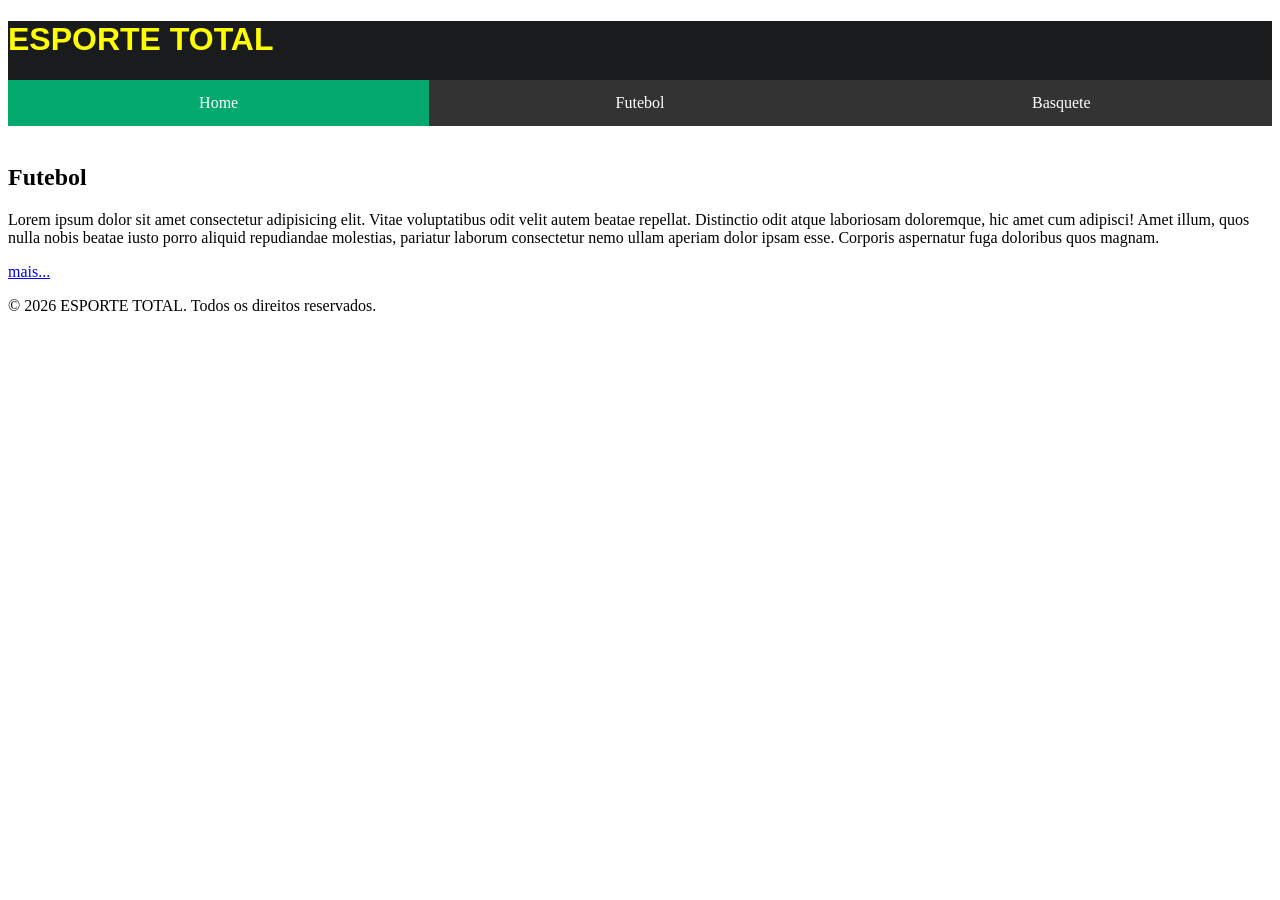
==== rm572279/index.html @ 8927dcc6 "feat: adicionando as classes e nav com active em todas as files, como feito na branch pf com rm. (te" ====
<!doctype html>
<html lang="pt-br">
  <head>
    <meta charset="UTF-8" />
    <meta name="viewport" content="width=device-width, initial-scale=1.0" />
    <title>ESPORTE TOTAL</title>

	<link rel="stylesheet" href="./css/style.css">

  </head>
  <body>
   
	  <header class="cabecalho">
      <h1 id="titulo">ESPORTE TOTAL</h1>
        <nav>
          <ul class="navbar">
            <li><a class="active" href="./index.html">Home</a></li>
            <li class="center"><a href="./paginas/futebol.html">Futebol</a></li>
            <li class="right"><a href="./paginas/basquete.html">Basquete</a></li>
          </ul>
      </nav>
    </header>

    <img src="" alt="">

    <main>
      <section>
        <h2>Futebol</h2>
        <p>
          Lorem ipsum dolor sit amet consectetur adipisicing elit. Vitae
          voluptatibus odit velit autem beatae repellat. Distinctio odit atque
          laboriosam doloremque, hic amet cum adipisci! Amet illum, quos nulla
          nobis beatae iusto porro aliquid repudiandae molestias, pariatur
          laborum consectetur nemo ullam aperiam dolor ipsam esse. Corporis
          aspernatur fuga doloribus quos magnam.
        </p>
        <a href="./paginas/futebol.html">mais...</a>
      </section>
    </main>
    <footer>
      <p>&copy; 2026 ESPORTE TOTAL. Todos os direitos reservados.</p>
    </footer>
  </body>
</html>
---- rm572279/css/style.css ----
header {
    background-color: #1a1b1c;
    color: yellow;
}

header h1 {
    font-family: Arial, sans-serif;
}


.navbar {
  list-style: none;
  margin: 0;
  padding: 0;
  display: flex;
  background-color: #333;
  align-items: center;
}


.navbar li {
  flex: 1;
}

.navbar li a {
  display: block;
  color: white;
  text-align: center;
  padding: 14px 20px;
  text-decoration: none;
}


.navbar li a:hover {
  background-color: #111;
}


.cabecalho::after {
  content: "";
  display: block;
  clear: both;
}

/* active */
.navbar li a.active {
  background-color: #04AA6D;
}

/* centro */
.navbar li.center {
  text-align: center;
}

/* direita */
.navbar li.right {
  text-align: right;
}
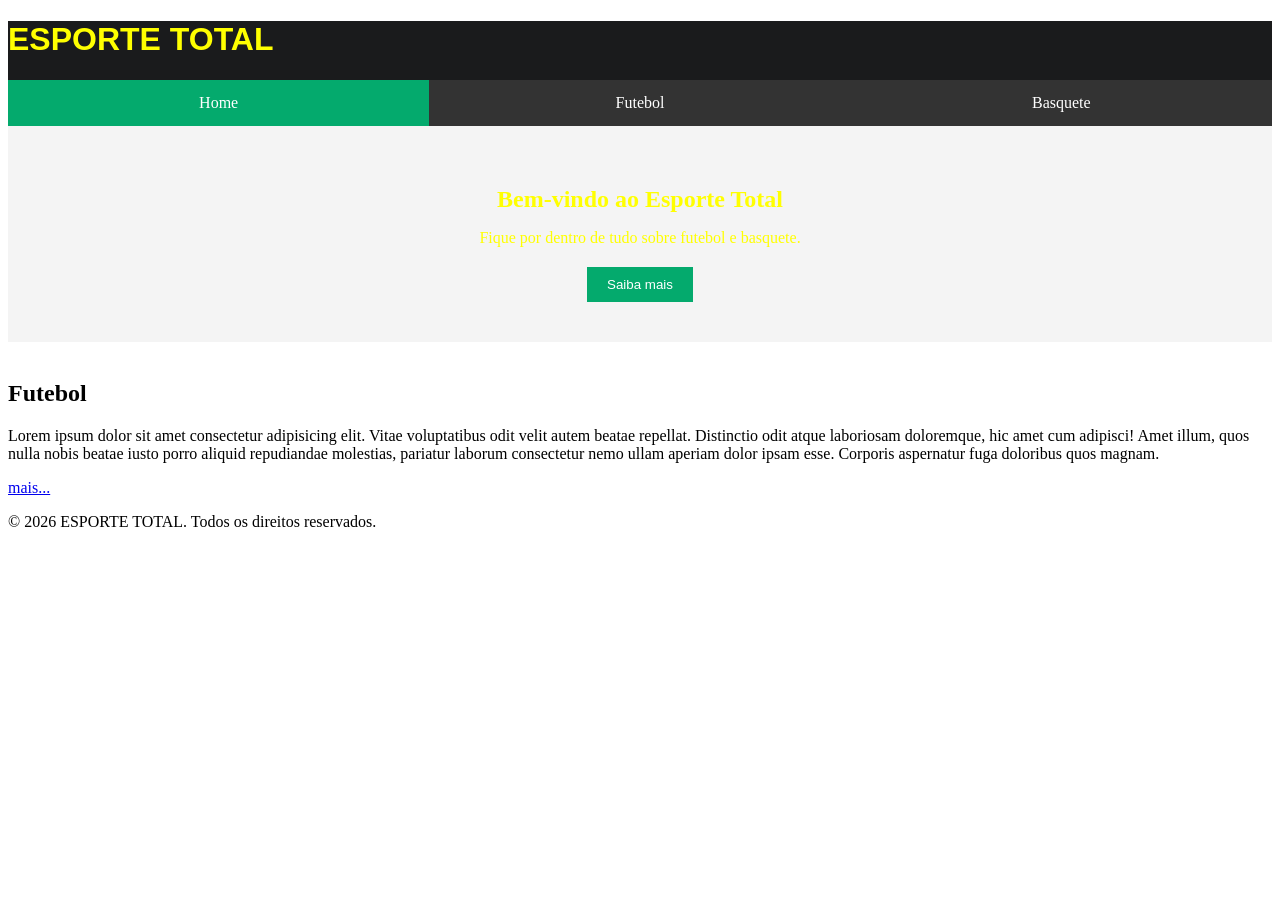
==== commit e42508cd: "feat: adicionando classe hero no index e style.css" ====
--- a/rm572279/index.html
+++ b/rm572279/index.html
@@ -19,6 +19,11 @@
             <li class="right"><a href="./paginas/basquete.html">Basquete</a></li>
           </ul>
       </nav>
+      <section class="hero">
+        <h2>Bem-vindo ao Esporte Total</h2>
+        <p>Fique por dentro de tudo sobre futebol e basquete.</p>
+        <button>Saiba mais</button>
+      </section>
     </header>
 
     <img src="" alt="">
--- a/rm572279/css/style.css
+++ b/rm572279/css/style.css
@@ -57,3 +57,29 @@
 .navbar li.right {
   text-align: right;
 }
+
+.hero {
+  background-color: #f4f4f4;
+  text-align: center;
+  padding: 40px;
+}
+
+.hero h2 {
+  margin-bottom: 10px;
+}
+
+.hero p {
+  margin-bottom: 20px;
+}
+
+.hero button {
+  padding: 10px 20px;
+  border: none;
+  background-color: #04AA6D;
+  color: white;
+  cursor: pointer;
+}
+
+.hero button:hover {
+  background-color: #038e5a;
+}
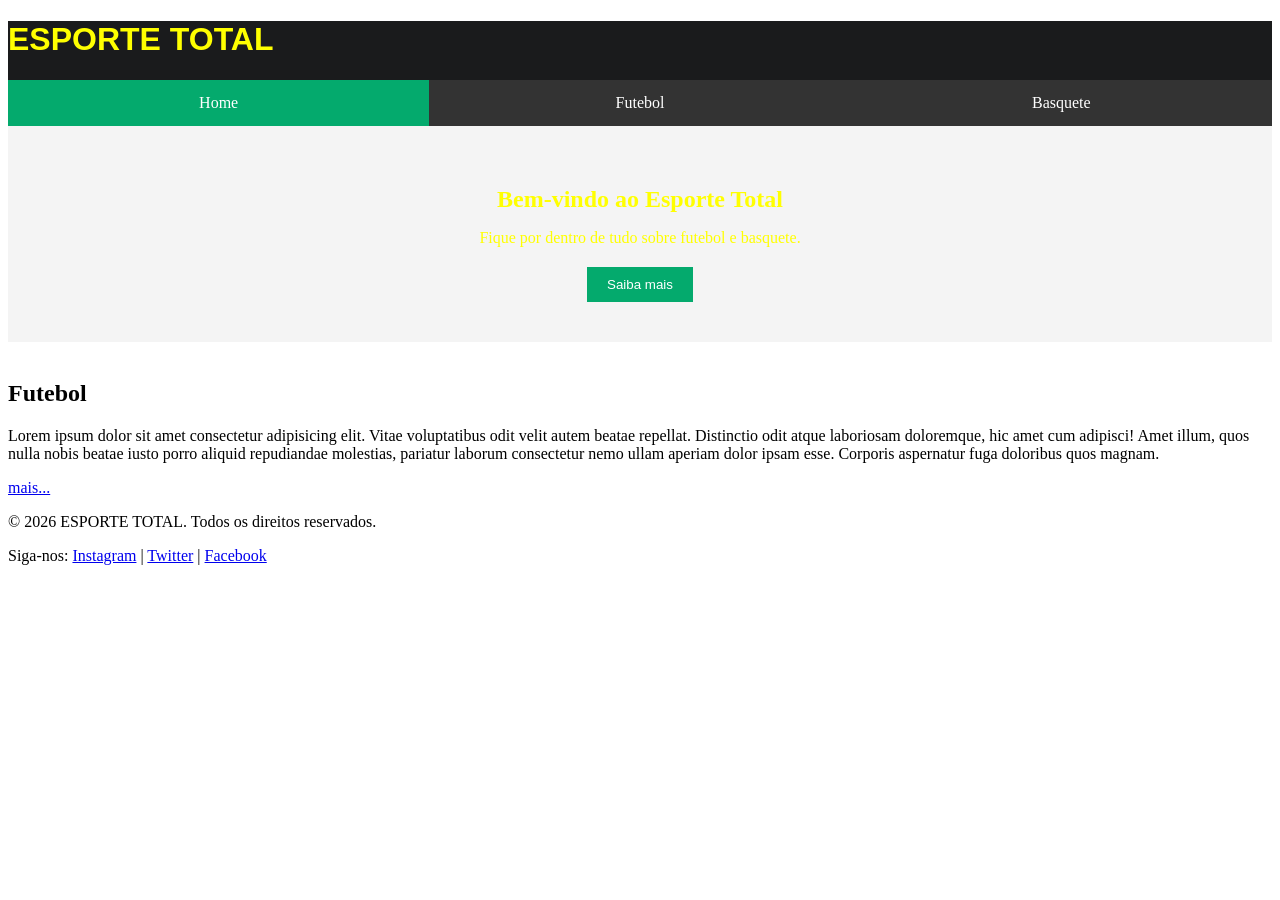
==== commit 2dfa47c4: "feat: aprimorando o rodapé" ====
--- a/rm572279/index.html
+++ b/rm572279/index.html
@@ -44,6 +44,12 @@
     </main>
     <footer>
       <p>&copy; 2026 ESPORTE TOTAL. Todos os direitos reservados.</p>
+      <p>
+      Siga-nos:
+      <a href="#">Instagram</a> |
+      <a href="#">Twitter</a> |
+      <a href="#">Facebook</a>
+      </p>
     </footer>
   </body>
 </html>
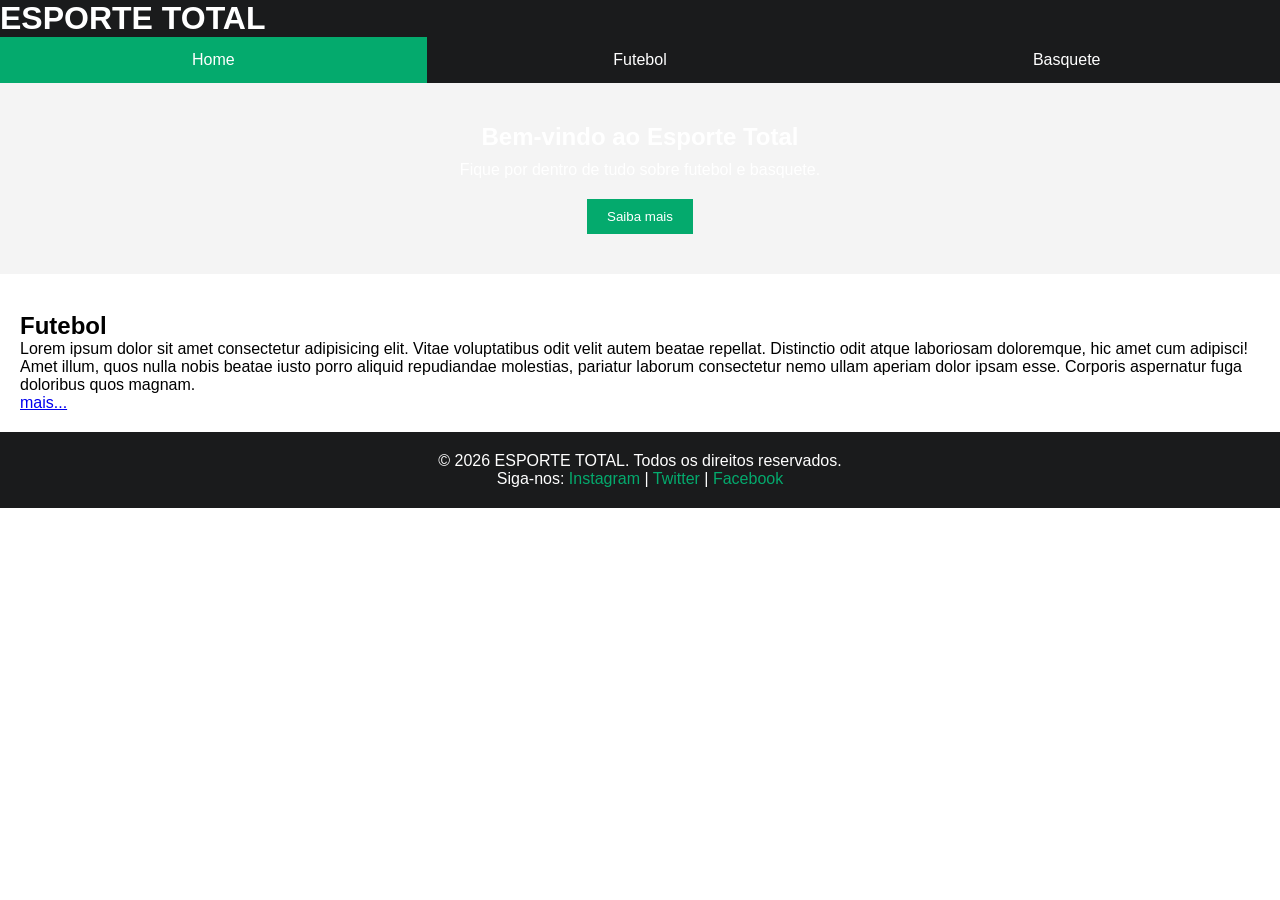
==== commit bf71689a: "feat/fix: arrumando tag nav no basquete.html, aprimorando o button no index.html e adicionando estil" ====
--- a/rm572279/index.html
+++ b/rm572279/index.html
@@ -22,7 +22,7 @@
       <section class="hero">
         <h2>Bem-vindo ao Esporte Total</h2>
         <p>Fique por dentro de tudo sobre futebol e basquete.</p>
-        <button>Saiba mais</button>
+        <button aria-label="Saiba mais sobre esportes">Saiba mais</button>
       </section>
     </header>
 
--- a/rm572279/css/style.css
+++ b/rm572279/css/style.css
@@ -1,20 +1,37 @@
-
+/* RESET CSS */
+* {
+  margin: 0;
+  padding: 0;
+  box-sizing: border-box;
+}
+/* PALETA DE CORES */
+:root {
+  --cor-primaria: #04AA6D;
+  --cor-secundaria: #1a1b1c;
+  --cor-fundo: #f4f4f4;
+  --cor-texto: #ffffff;
+}
 header {
-    background-color: #1a1b1c;
-    color: yellow;
+    background-color: var(--cor-secundaria);
+    color: var(--cor-texto);
 }
 
 header h1 {
     font-family: Arial, sans-serif;
 }
-
+body {
+  font-family: Arial, sans-serif;
+}
+main {
+  padding: 20px;
+}
 
 .navbar {
   list-style: none;
   margin: 0;
   padding: 0;
   display: flex;
-  background-color: #333;
+  background-color: var(--cor-secundaria);
   align-items: center;
 }
 
@@ -45,7 +62,7 @@
 
 /* active */
 .navbar li a.active {
-  background-color: #04AA6D;
+ background-color: var(--cor-primaria);
 }
 
 /* centro */
@@ -59,7 +76,7 @@
 }
 
 .hero {
-  background-color: #f4f4f4;
+  background-color: var(--cor-fundo);
   text-align: center;
   padding: 40px;
 }
@@ -83,3 +100,19 @@
 .hero button:hover {
   background-color: #038e5a;
 }
+
+footer {
+  background-color: #1a1b1c;
+  color: white;
+  text-align: center;
+  padding: 20px;
+}
+
+footer a {
+  color: #04AA6D;
+  text-decoration: none;
+}
+
+footer a:hover {
+  text-decoration: underline;
+}
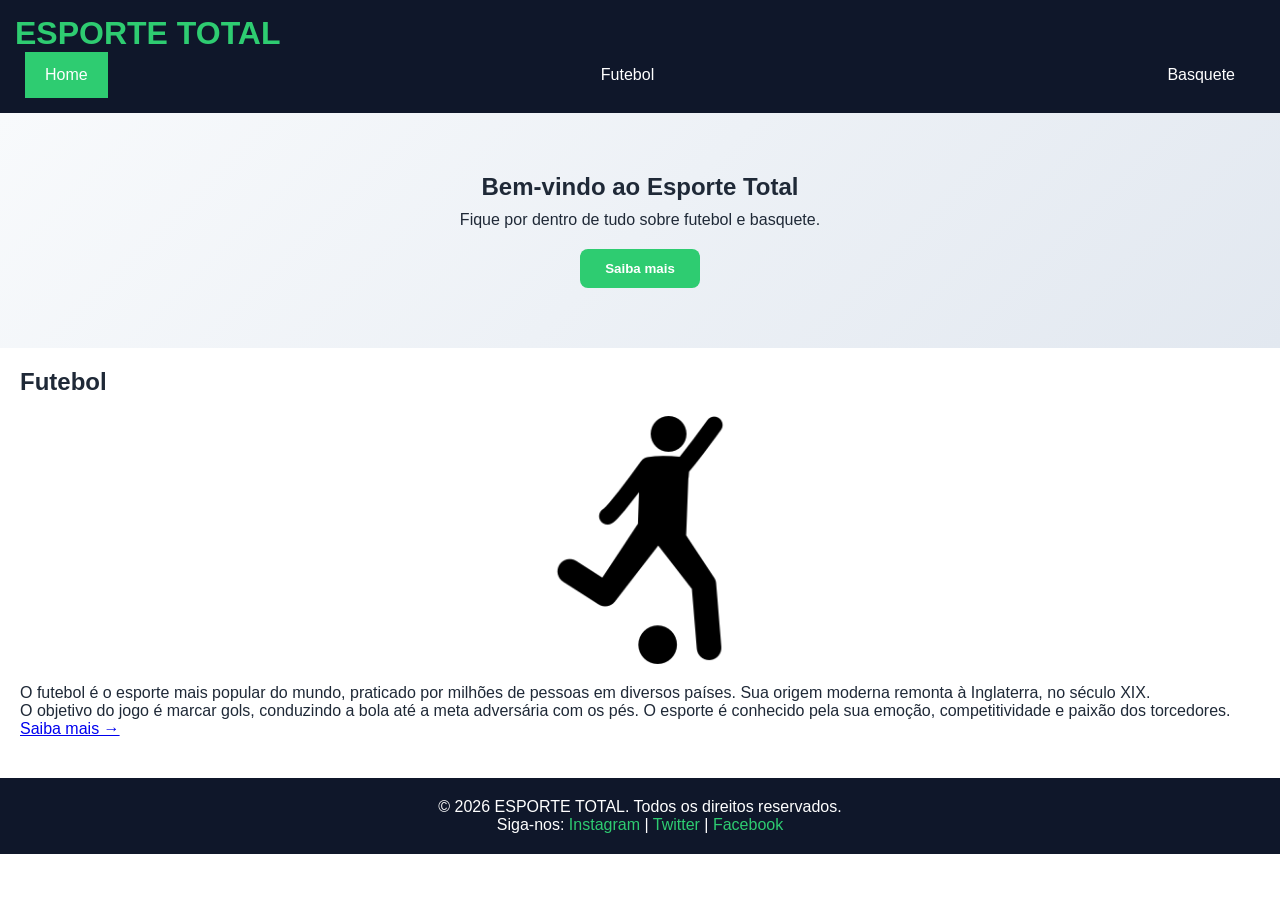
==== commit 98df4988: "feat: retirando o lorem dos parágrafos e os preenchendo com informações dos esportes, organizando o " ====
--- a/rm572279/index.html
+++ b/rm572279/index.html
@@ -5,51 +5,60 @@
     <meta name="viewport" content="width=device-width, initial-scale=1.0" />
     <title>ESPORTE TOTAL</title>
 
-	<link rel="stylesheet" href="./css/style.css">
+    <link rel="stylesheet" href="./css/style.css">
+  </head>
 
-  </head>
   <body>
-   
-	  <header class="cabecalho">
+
+    <header class="cabecalho">
       <h1 id="titulo">ESPORTE TOTAL</h1>
-        <nav>
-          <ul class="navbar">
-            <li><a class="active" href="./index.html">Home</a></li>
-            <li class="center"><a href="./paginas/futebol.html">Futebol</a></li>
-            <li class="right"><a href="./paginas/basquete.html">Basquete</a></li>
-          </ul>
+      <nav>
+        <ul class="navbar">
+          <li><a class="active" href="./index.html">Home</a></li>
+          <li><a href="./paginas/futebol.html">Futebol</a></li>
+          <li><a href="./paginas/basquete.html">Basquete</a></li>
+        </ul>
       </nav>
-      <section class="hero">
-        <h2>Bem-vindo ao Esporte Total</h2>
-        <p>Fique por dentro de tudo sobre futebol e basquete.</p>
-        <button aria-label="Saiba mais sobre esportes">Saiba mais</button>
-      </section>
     </header>
 
-    <img src="" alt="">
+  
+    <section class="hero">
+      <h2>Bem-vindo ao Esporte Total</h2>
+      <p>Fique por dentro de tudo sobre futebol e basquete.</p>
+      <button aria-label="Saiba mais sobre esportes">Saiba mais</button>
+    </section>
 
     <main>
       <section>
         <h2>Futebol</h2>
+
+        <img src="./imagens/img-01-futebol.png" alt="Jogadores de futebol em campo">
+
         <p>
-          Lorem ipsum dolor sit amet consectetur adipisicing elit. Vitae
-          voluptatibus odit velit autem beatae repellat. Distinctio odit atque
-          laboriosam doloremque, hic amet cum adipisci! Amet illum, quos nulla
-          nobis beatae iusto porro aliquid repudiandae molestias, pariatur
-          laborum consectetur nemo ullam aperiam dolor ipsam esse. Corporis
-          aspernatur fuga doloribus quos magnam.
+          O futebol é o esporte mais popular do mundo, praticado por milhões de
+          pessoas em diversos países. Sua origem moderna remonta à Inglaterra,
+          no século XIX.
         </p>
-        <a href="./paginas/futebol.html">mais...</a>
+
+        <p>
+          O objetivo do jogo é marcar gols, conduzindo a bola até a meta
+          adversária com os pés. O esporte é conhecido pela sua emoção,
+          competitividade e paixão dos torcedores.
+        </p>
+
+        <a href="./paginas/futebol.html">Saiba mais →</a>
       </section>
     </main>
+
     <footer>
       <p>&copy; 2026 ESPORTE TOTAL. Todos os direitos reservados.</p>
       <p>
-      Siga-nos:
-      <a href="#">Instagram</a> |
-      <a href="#">Twitter</a> |
-      <a href="#">Facebook</a>
+        Siga-nos:
+        <a href="#">Instagram</a> |
+        <a href="#">Twitter</a> |
+        <a href="#">Facebook</a>
       </p>
     </footer>
+
   </body>
 </html>
--- a/rm572279/css/style.css
+++ b/rm572279/css/style.css
@@ -6,24 +6,31 @@
 }
 /* PALETA DE CORES */
 :root {
-  --cor-primaria: #04AA6D;
-  --cor-secundaria: #1a1b1c;
-  --cor-fundo: #f4f4f4;
+  --cor-primaria: #2ecc71;   
+  --cor-secundaria: #0f172a; 
+  --cor-fundo: #f8fafc;      
   --cor-texto: #ffffff;
+  --cor-destaque: #38bdf8;   
+  --cor-texto-escuro: #1f2937;
 }
 header {
-    background-color: var(--cor-secundaria);
-    color: var(--cor-texto);
+  background-color: var(--cor-secundaria);
+  color: var(--cor-destaque);
+  padding: 15px;
 }
 
 header h1 {
     font-family: Arial, sans-serif;
+    color: var(--cor-primaria)
+
 }
 body {
   font-family: Arial, sans-serif;
+  color: var(--cor-texto-escuro)
 }
 main {
   padding: 20px;
+  color: var(--cor-texto-escuro);
 }
 
 .navbar {
@@ -31,13 +38,16 @@
   margin: 0;
   padding: 0;
   display: flex;
+  justify-content: space-between;
   background-color: var(--cor-secundaria);
   align-items: center;
+  gap: 10px;
+  padding: 0 10px;
 }
 
 
 .navbar li {
-  flex: 1;
+  flex: unset;
 }
 
 .navbar li a {
@@ -50,7 +60,8 @@
 
 
 .navbar li a:hover {
-  background-color: #111;
+ background-color: var(--cor-destaque);
+  color: #000;
 }
 
 
@@ -65,20 +76,10 @@
  background-color: var(--cor-primaria);
 }
 
-/* centro */
-.navbar li.center {
+.hero {
+  background: linear-gradient(135deg, #f8fafc, #e2e8f0);
   text-align: center;
-}
-
-/* direita */
-.navbar li.right {
-  text-align: right;
-}
-
-.hero {
-  background-color: var(--cor-fundo);
-  text-align: center;
-  padding: 40px;
+  padding: 60px 20px;
 }
 
 .hero h2 {
@@ -90,29 +91,50 @@
 }
 
 .hero button {
-  padding: 10px 20px;
+  padding: 12px 25px;
   border: none;
-  background-color: #04AA6D;
-  color: white;
+  background-color: var(--cor-primaria);
+  color: var(--cor-texto);
+  font-weight: bold;
+  border-radius: 8px;
   cursor: pointer;
+  transition: 0.3s;
 }
 
 .hero button:hover {
-  background-color: #038e5a;
+  background-color: var(--cor-destaque);
+  color: #000;
 }
 
 footer {
-  background-color: #1a1b1c;
-  color: white;
+  background-color: var(--cor-secundaria);
+  color: var(--cor-texto);
   text-align: center;
   padding: 20px;
+  margin-top: 20px;
+  margin-bottom: 10px;
 }
-
 footer a {
-  color: #04AA6D;
+ color: var(--cor-primaria);
   text-decoration: none;
 }
 
 footer a:hover {
   text-decoration: underline;
 }
+main img {
+  width: 20%;
+  max-width: 500px;
+  display: block;
+  margin: 20px auto;
+  border-radius: 12px;
+  filter: grayscale(100%) contrast(110%) brightness(95%);
+
+  transition: 0.4s ease;
+}
+
+
+main img:hover {
+  filter: grayscale(0%) contrast(110%) brightness(100%);
+  transform: scale(1.03);
+}
